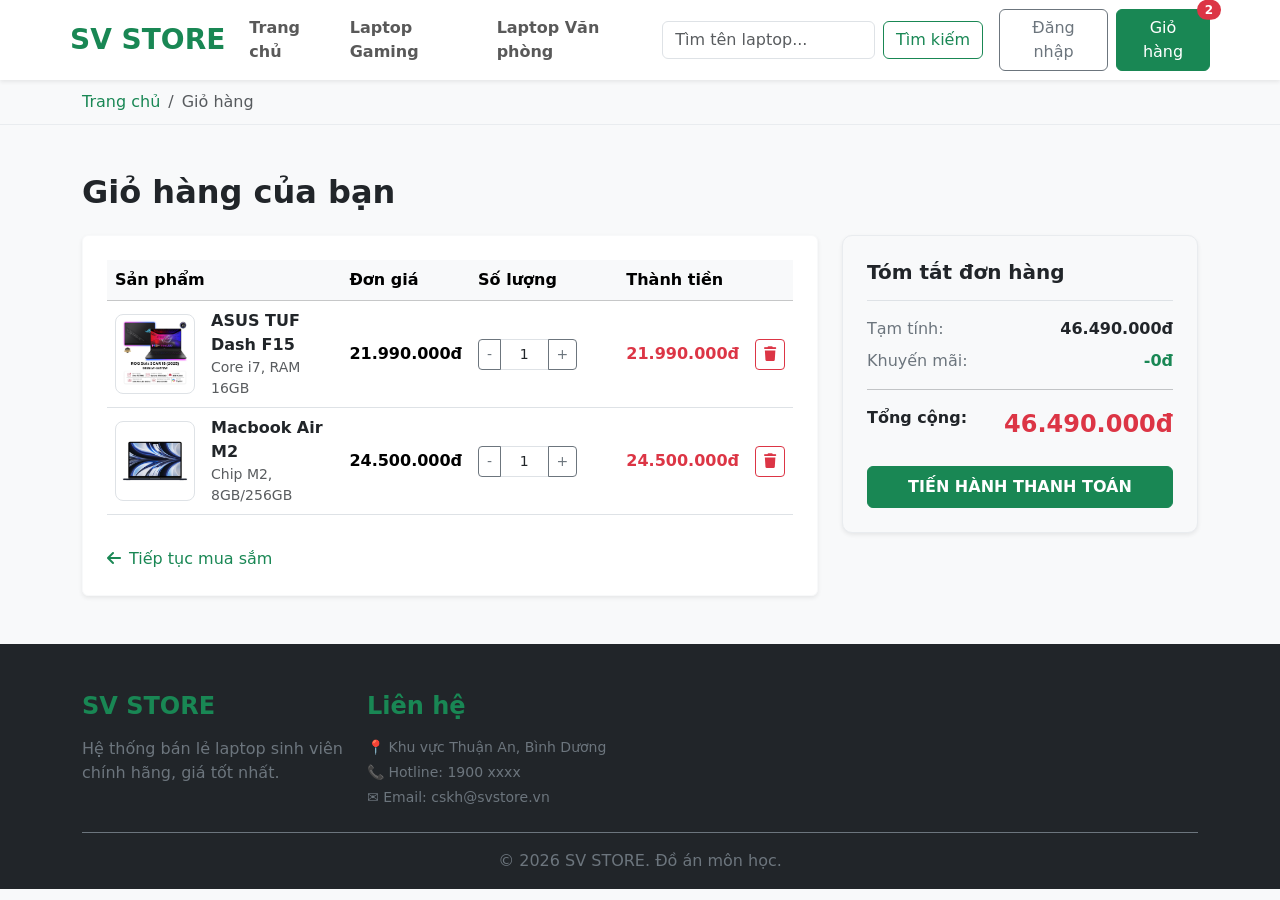
==== cart.html @ af4b574b "bo sung cac trang" ====
<!doctype html>
<html lang="vi">
  <head>
    <meta charset="UTF-8" />
    <meta name="viewport" content="width=device-width, initial-scale=1.0" />
    <title>SV STORE - Giỏ Hàng</title>
    <link
      href="https://cdn.jsdelivr.net/npm/bootstrap@5.3.0/dist/css/bootstrap.min.css"
      rel="stylesheet"
    />
    <link
      rel="stylesheet"
      href="https://cdnjs.cloudflare.com/ajax/libs/font-awesome/6.4.0/css/all.min.css"
    />
    <link rel="stylesheet" href="style.css" />
    <style>
      .breadcrumb-section {
        background: #f8f9fa;
        border-bottom: 1px solid #e9ecef;
        padding: 10px 0;
      }
      .breadcrumb-item a {
        color: #198754;
        text-decoration: none;
      }
      .breadcrumb-item a:hover {
        text-decoration: underline;
      }

      .cart-item-img {
        width: 80px;
        height: 80px;
        object-fit: contain;
        background: #fff;
        border: 1px solid #dee2e6;
        border-radius: 8px;
        padding: 5px;
      }
      .qty-input {
        width: 60px;
        text-align: center;
      }
      .summary-card {
        background: #f8f9fa;
        border: 1px solid #e9ecef;
        border-radius: 10px;
      }
    </style>
  </head>

  <body class="bg-light">
    <header class="sticky-top bg-white shadow-sm">
      <nav class="navbar navbar-expand-lg navbar-light container">
        <a class="navbar-brand text-success fw-bold fs-3" href="index.html"
          >SV STORE</a
        >
        <button
          class="navbar-toggler"
          type="button"
          data-bs-toggle="collapse"
          data-bs-target="#navbarNav"
        >
          <span class="navbar-toggler-icon"></span>
        </button>
        <div class="collapse navbar-collapse" id="navbarNav">
          <ul class="navbar-nav me-auto fw-semibold mb-2 mb-lg-0">
            <li class="nav-item">
              <a class="nav-link" href="index.html">Trang chủ</a>
            </li>
            <li class="nav-item">
              <a class="nav-link" href="category.html?type=gaming"
                >Laptop Gaming</a
              >
            </li>
            <li class="nav-item">
              <a class="nav-link" href="category.html?type=office"
                >Laptop Văn phòng</a
              >
            </li>
          </ul>
          <form class="d-flex me-3 mb-2 mb-lg-0" role="search">
            <input
              class="form-control me-2"
              type="search"
              placeholder="Tìm tên laptop..."
            />
            <button class="btn btn-outline-success flex-shrink-0" type="submit">
              Tìm kiếm
            </button>
          </form>
          <div class="d-flex gap-2">
            <a href="#" class="btn btn-outline-secondary">Đăng nhập</a>
            <a href="cart.html" class="btn btn-success position-relative">
              Giỏ hàng
              <span
                class="position-absolute top-0 start-100 translate-middle badge rounded-pill bg-danger"
                id="cartBadge"
                >2</span
              >
            </a>
          </div>
        </div>
      </nav>
    </header>

    <main>
      <div class="breadcrumb-section">
        <div class="container">
          <nav aria-label="breadcrumb">
            <ol class="breadcrumb mb-0 small">
              <li class="breadcrumb-item">
                <a href="index.html">Trang chủ</a>
              </li>
              <li class="breadcrumb-item active">Giỏ hàng</li>
            </ol>
          </nav>
        </div>
      </div>

      <section class="container my-5">
        <h2 class="fw-bold mb-4">Giỏ hàng của bạn</h2>
        <div class="row g-4">
          <div class="col-lg-8">
            <div class="bg-white p-4 rounded shadow-sm border border-light">
              <div class="table-responsive">
                <table class="table align-middle">
                  <thead class="table-light">
                    <tr>
                      <th scope="col">Sản phẩm</th>
                      <th scope="col">Đơn giá</th>
                      <th scope="col">Số lượng</th>
                      <th scope="col">Thành tiền</th>
                      <th scope="col"></th>
                    </tr>
                  </thead>
                  <tbody>
                    <tr>
                      <td>
                        <div class="d-flex align-items-center gap-3">
                          <a
                            href="chitietsanpham.html?id=asus-tuf-dash-f15"
                            class="text-dark fw-bold text-decoration-none"
                          >
                            <img
                              src="images/4.png"
                              alt="ASUS TUF Dash F15"
                              class="cart-item-img"
                          /></a>
                          <div>
                            <a
                              href="chitietsanpham.html?id=asus-tuf-dash-f15"
                              class="text-dark fw-bold text-decoration-none"
                              >ASUS TUF Dash F15</a
                            >
                            <p class="text-muted small mb-0">
                              Core i7, RAM 16GB
                            </p>
                          </div>
                        </div>
                      </td>
                      <td class="fw-semibold">21.990.000đ</td>
                      <td>
                        <div class="input-group input-group-sm w-75">
                          <button
                            class="btn btn-outline-secondary"
                            type="button"
                          >
                            -
                          </button>
                          <input
                            type="text"
                            class="form-control qty-input"
                            value="1"
                          />
                          <button
                            class="btn btn-outline-secondary"
                            type="button"
                          >
                            +
                          </button>
                        </div>
                      </td>
                      <td class="fw-bold text-danger">21.990.000đ</td>
                      <td>
                        <button
                          class="btn btn-sm btn-outline-danger"
                          title="Xóa"
                        >
                          <i class="fa fa-trash"></i>
                        </button>
                      </td>
                    </tr>
                    <tr>
                      <td>
                        <div class="d-flex align-items-center gap-3">
                          <a
                            href="chitietsanpham.html?id=MacBook Air M2 (2023)"
                            class="text-dark fw-bold text-decoration-none"
                          >
                            <img
                              src="images/MB1.png"
                              alt="Macbook Air M2"
                              class="cart-item-img"
                            />
                          </a>
                          <div>
                            <a
                              href="chitietsanpham.html?id=MacBook Air M2 (2023)"
                              class="text-dark fw-bold text-decoration-none"
                              >Macbook Air M2</a
                            >
                            <p class="text-muted small mb-0">
                              Chip M2, 8GB/256GB
                            </p>
                          </div>
                        </div>
                      </td>
                      <td class="fw-semibold">24.500.000đ</td>
                      <td>
                        <div class="input-group input-group-sm w-75">
                          <button
                            class="btn btn-outline-secondary"
                            type="button"
                          >
                            -
                          </button>
                          <input
                            type="text"
                            class="form-control qty-input"
                            value="1"
                          />
                          <button
                            class="btn btn-outline-secondary"
                            type="button"
                          >
                            +
                          </button>
                        </div>
                      </td>
                      <td class="fw-bold text-danger">24.500.000đ</td>
                      <td>
                        <button
                          class="btn btn-sm btn-outline-danger"
                          title="Xóa"
                        >
                          <i class="fa fa-trash"></i>
                        </button>
                      </td>
                    </tr>
                  </tbody>
                </table>
              </div>
              <div class="mt-3">
                <a href="index.html" class="text-success text-decoration-none"
                  ><i class="fa fa-arrow-left me-2"></i>Tiếp tục mua sắm</a
                >
              </div>
            </div>
          </div>

          <div class="col-lg-4">
            <div class="summary-card p-4 shadow-sm">
              <h5 class="fw-bold border-bottom pb-3 mb-3">Tóm tắt đơn hàng</h5>
              <div class="d-flex justify-content-between mb-2">
                <span class="text-secondary">Tạm tính:</span>
                <span class="fw-semibold">46.490.000đ</span>
              </div>
              <div class="d-flex justify-content-between mb-3">
                <span class="text-secondary">Khuyến mãi:</span>
                <span class="text-success fw-semibold">-0đ</span>
              </div>
              <hr />
              <div class="d-flex justify-content-between mb-4">
                <span class="fw-bold">Tổng cộng:</span>
                <span class="fw-bold fs-4 text-danger">46.490.000đ</span>
              </div>
              <a
                href="checkout.html"
                class="btn btn-success w-100 fw-bold py-2"
              >
                TIẾN HÀNH THANH TOÁN
              </a>
            </div>
          </div>
        </div>
      </section>
    </main>

    <footer class="bg-dark text-light pt-5 pb-3 mt-5">
      <div class="container">
        <div class="row g-4 mb-4">
          <div class="col-12 col-md-3">
            <h4 class="text-success fw-bold mb-3">SV STORE</h4>
            <p class="text-secondary">
              Hệ thống bán lẻ laptop sinh viên chính hãng, giá tốt nhất.
            </p>
          </div>
          <div class="col-12 col-md-3">
            <h4 class="text-success fw-bold mb-3">Liên hệ</h4>
            <p class="mb-1 text-secondary small">
              📍 Khu vực Thuận An, Bình Dương
            </p>
            <p class="mb-1 text-secondary small">📞 Hotline: 1900 xxxx</p>
            <p class="mb-0 text-secondary small">✉️ Email: cskh@svstore.vn</p>
          </div>
        </div>
        <div
          class="text-center text-secondary border-top border-secondary pt-3 mt-3"
        >
          <p class="mb-0">&copy; 2026 SV STORE. Đồ án môn học.</p>
        </div>
      </div>
    </footer>

    <script src="https://cdn.jsdelivr.net/npm/bootstrap@5.3.0/dist/js/bootstrap.bundle.min.js"></script>
  </body>
</html>
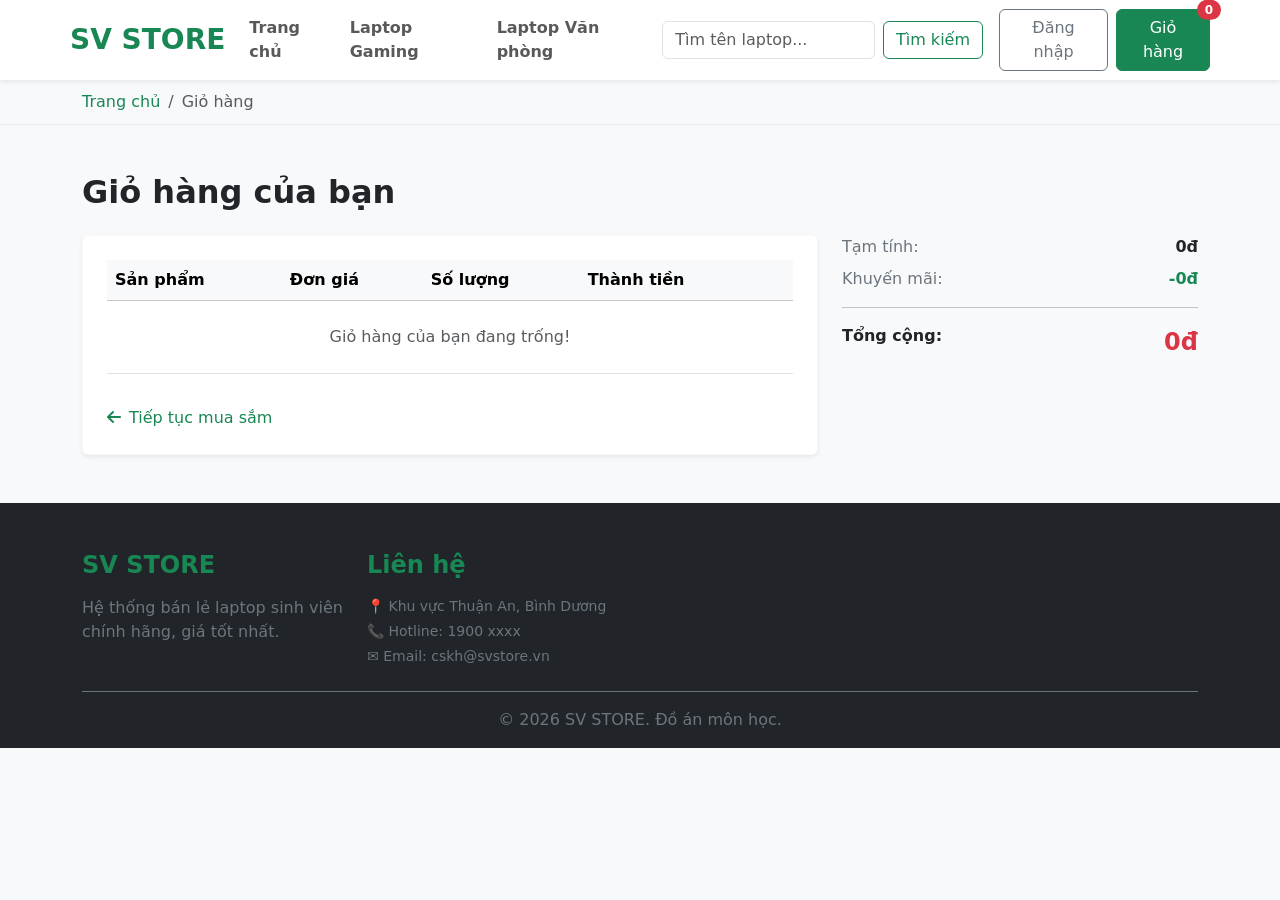
==== commit c8619e41: "hoan thien cart va checkout" ====
--- a/cart.html
+++ b/cart.html
@@ -78,11 +78,13 @@
               >
             </li>
           </ul>
-          <form class="d-flex me-3 mb-2 mb-lg-0" role="search">
+          <form id="searchForm" class="d-flex me-3 mb-2 mb-lg-0" role="search">
             <input
+              id="searchInput"
               class="form-control me-2"
               type="search"
               placeholder="Tìm tên laptop..."
+              aria-label="Search"
             />
             <button class="btn btn-outline-success flex-shrink-0" type="submit">
               Tìm kiếm
@@ -133,121 +135,7 @@
                       <th scope="col"></th>
                     </tr>
                   </thead>
-                  <tbody>
-                    <tr>
-                      <td>
-                        <div class="d-flex align-items-center gap-3">
-                          <a
-                            href="chitietsanpham.html?id=asus-tuf-dash-f15"
-                            class="text-dark fw-bold text-decoration-none"
-                          >
-                            <img
-                              src="images/4.png"
-                              alt="ASUS TUF Dash F15"
-                              class="cart-item-img"
-                          /></a>
-                          <div>
-                            <a
-                              href="chitietsanpham.html?id=asus-tuf-dash-f15"
-                              class="text-dark fw-bold text-decoration-none"
-                              >ASUS TUF Dash F15</a
-                            >
-                            <p class="text-muted small mb-0">
-                              Core i7, RAM 16GB
-                            </p>
-                          </div>
-                        </div>
-                      </td>
-                      <td class="fw-semibold">21.990.000đ</td>
-                      <td>
-                        <div class="input-group input-group-sm w-75">
-                          <button
-                            class="btn btn-outline-secondary"
-                            type="button"
-                          >
-                            -
-                          </button>
-                          <input
-                            type="text"
-                            class="form-control qty-input"
-                            value="1"
-                          />
-                          <button
-                            class="btn btn-outline-secondary"
-                            type="button"
-                          >
-                            +
-                          </button>
-                        </div>
-                      </td>
-                      <td class="fw-bold text-danger">21.990.000đ</td>
-                      <td>
-                        <button
-                          class="btn btn-sm btn-outline-danger"
-                          title="Xóa"
-                        >
-                          <i class="fa fa-trash"></i>
-                        </button>
-                      </td>
-                    </tr>
-                    <tr>
-                      <td>
-                        <div class="d-flex align-items-center gap-3">
-                          <a
-                            href="chitietsanpham.html?id=MacBook Air M2 (2023)"
-                            class="text-dark fw-bold text-decoration-none"
-                          >
-                            <img
-                              src="images/MB1.png"
-                              alt="Macbook Air M2"
-                              class="cart-item-img"
-                            />
-                          </a>
-                          <div>
-                            <a
-                              href="chitietsanpham.html?id=MacBook Air M2 (2023)"
-                              class="text-dark fw-bold text-decoration-none"
-                              >Macbook Air M2</a
-                            >
-                            <p class="text-muted small mb-0">
-                              Chip M2, 8GB/256GB
-                            </p>
-                          </div>
-                        </div>
-                      </td>
-                      <td class="fw-semibold">24.500.000đ</td>
-                      <td>
-                        <div class="input-group input-group-sm w-75">
-                          <button
-                            class="btn btn-outline-secondary"
-                            type="button"
-                          >
-                            -
-                          </button>
-                          <input
-                            type="text"
-                            class="form-control qty-input"
-                            value="1"
-                          />
-                          <button
-                            class="btn btn-outline-secondary"
-                            type="button"
-                          >
-                            +
-                          </button>
-                        </div>
-                      </td>
-                      <td class="fw-bold text-danger">24.500.000đ</td>
-                      <td>
-                        <button
-                          class="btn btn-sm btn-outline-danger"
-                          title="Xóa"
-                        >
-                          <i class="fa fa-trash"></i>
-                        </button>
-                      </td>
-                    </tr>
-                  </tbody>
+                  <tbody id="cartTableBody"></tbody>
                 </table>
               </div>
               <div class="mt-3">
@@ -259,27 +147,18 @@
           </div>
 
           <div class="col-lg-4">
-            <div class="summary-card p-4 shadow-sm">
-              <h5 class="fw-bold border-bottom pb-3 mb-3">Tóm tắt đơn hàng</h5>
-              <div class="d-flex justify-content-between mb-2">
-                <span class="text-secondary">Tạm tính:</span>
-                <span class="fw-semibold">46.490.000đ</span>
-              </div>
-              <div class="d-flex justify-content-between mb-3">
-                <span class="text-secondary">Khuyến mãi:</span>
-                <span class="text-success fw-semibold">-0đ</span>
-              </div>
-              <hr />
-              <div class="d-flex justify-content-between mb-4">
-                <span class="fw-bold">Tổng cộng:</span>
-                <span class="fw-bold fs-4 text-danger">46.490.000đ</span>
-              </div>
-              <a
-                href="checkout.html"
-                class="btn btn-success w-100 fw-bold py-2"
-              >
-                TIẾN HÀNH THANH TOÁN
-              </a>
+            <div class="d-flex justify-content-between mb-2">
+              <span class="text-secondary">Tạm tính:</span>
+              <span class="fw-semibold" id="cartSubtotal">0đ</span>
+            </div>
+            <div class="d-flex justify-content-between mb-3">
+              <span class="text-secondary">Khuyến mãi:</span>
+              <span class="text-success fw-semibold">-0đ</span>
+            </div>
+            <hr />
+            <div class="d-flex justify-content-between mb-4">
+              <span class="fw-bold">Tổng cộng:</span>
+              <span class="fw-bold fs-4 text-danger" id="cartTotal">0đ</span>
             </div>
           </div>
         </div>
@@ -311,7 +190,8 @@
         </div>
       </div>
     </footer>
-
+    <script src="https://code.jquery.com/jquery-3.7.1.min.js"></script>
     <script src="https://cdn.jsdelivr.net/npm/bootstrap@5.3.0/dist/js/bootstrap.bundle.min.js"></script>
+    <script src="js/script.js"></script>
   </body>
 </html>
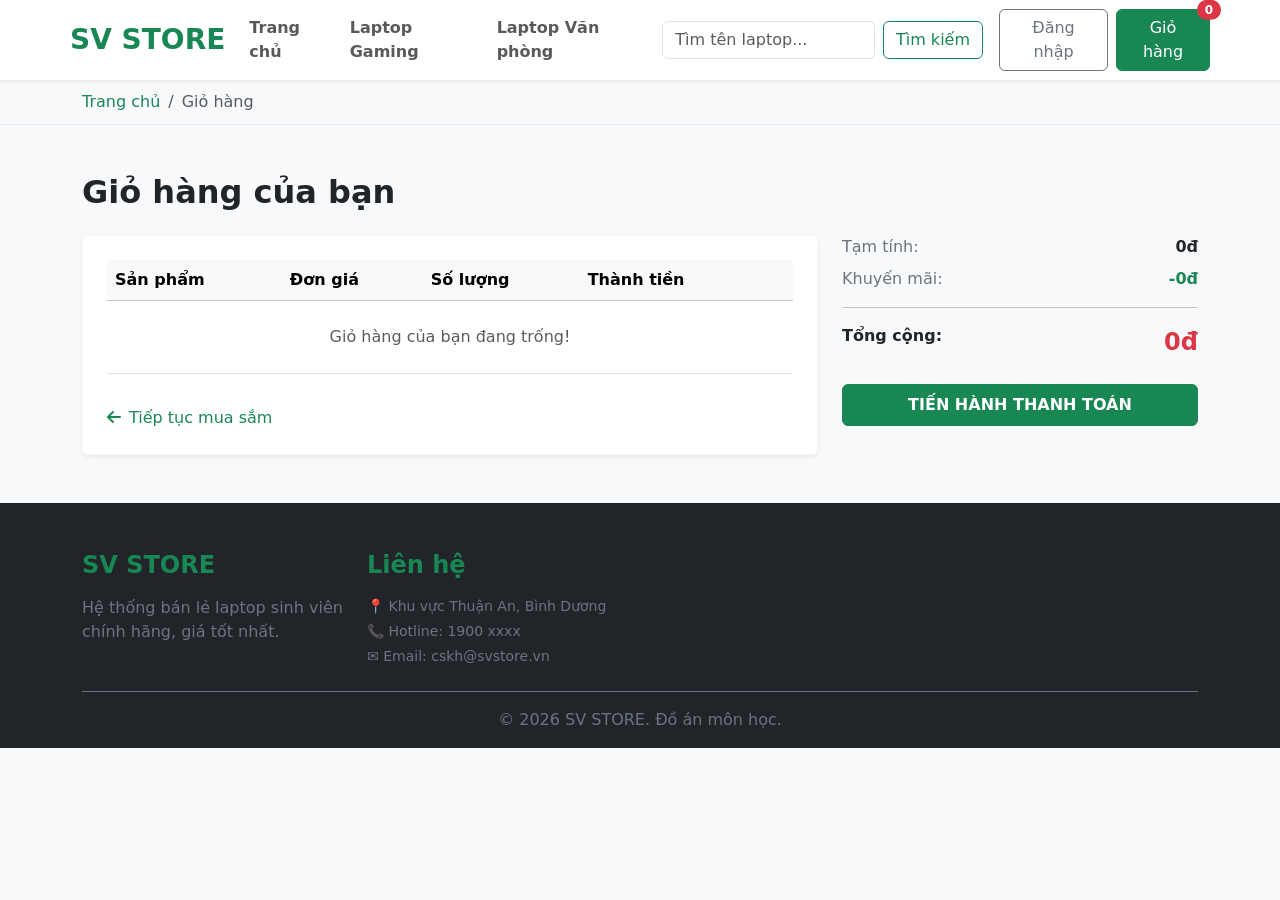
==== commit 280ec194: "them thanh tien hanh thanh toan" ====
--- a/cart.html
+++ b/cart.html
@@ -160,6 +160,14 @@
               <span class="fw-bold">Tổng cộng:</span>
               <span class="fw-bold fs-4 text-danger" id="cartTotal">0đ</span>
             </div>
+            <div>
+              <a
+                href="checkout.html"
+                class="btn btn-success w-100 fw-bold py-2"
+              >
+                TIẾN HÀNH THANH TOÁN
+              </a>
+            </div>
           </div>
         </div>
       </section>
@@ -190,8 +198,8 @@
         </div>
       </div>
     </footer>
-    <script src="https://code.jquery.com/jquery-3.7.1.min.js"></script>
-    <script src="https://cdn.jsdelivr.net/npm/bootstrap@5.3.0/dist/js/bootstrap.bundle.min.js"></script>
+    <script src="js/jquery-3.7.1.min.js"></script>
+    <script src="js/bootstrap.bundle.min.js"></script>
     <script src="js/script.js"></script>
   </body>
 </html>
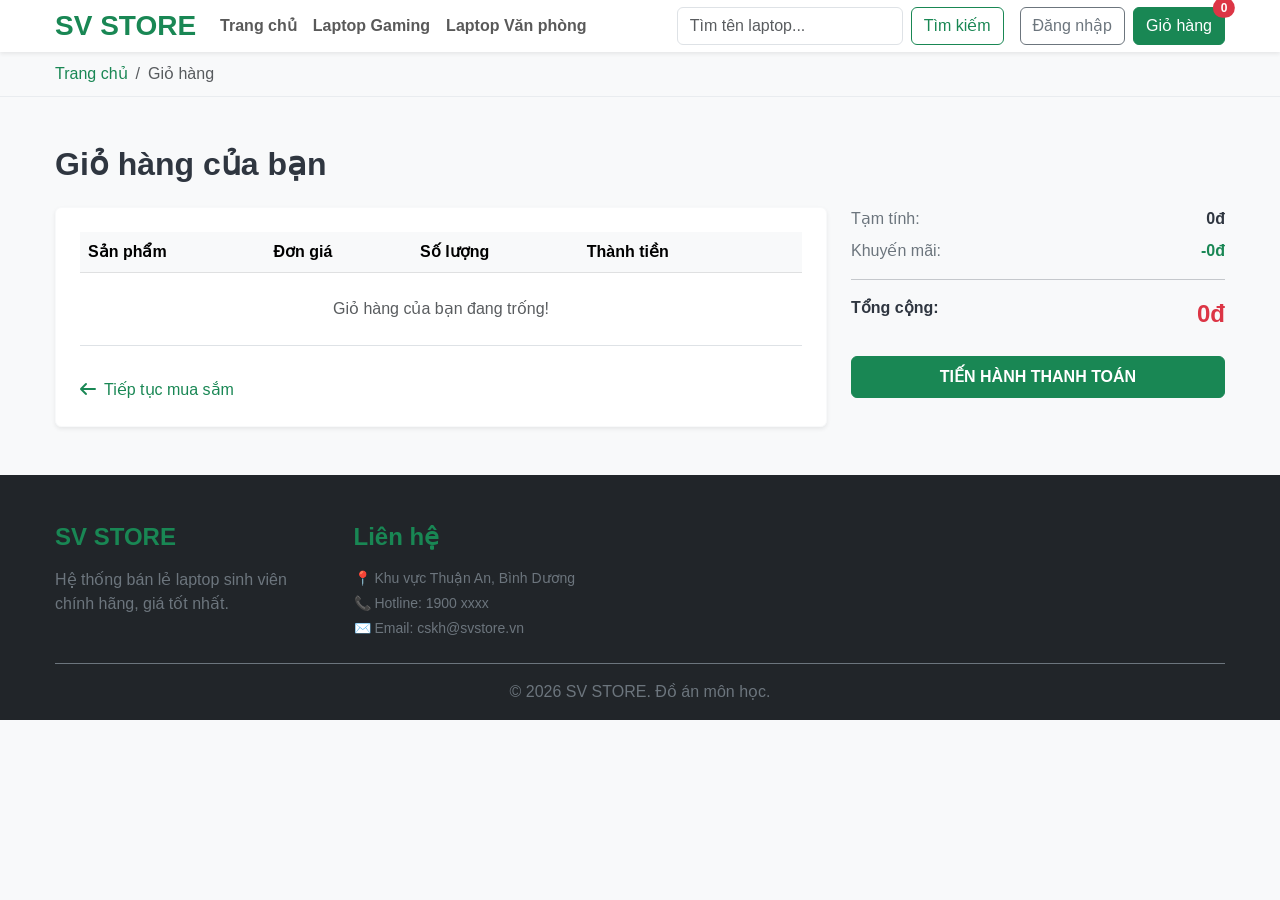
==== commit 4ee3858c: "Them thu vien san khong can co mang" ====
--- a/cart.html
+++ b/cart.html
@@ -4,15 +4,9 @@
     <meta charset="UTF-8" />
     <meta name="viewport" content="width=device-width, initial-scale=1.0" />
     <title>SV STORE - Giỏ Hàng</title>
-    <link
-      href="https://cdn.jsdelivr.net/npm/bootstrap@5.3.0/dist/css/bootstrap.min.css"
-      rel="stylesheet"
-    />
-    <link
-      rel="stylesheet"
-      href="https://cdnjs.cloudflare.com/ajax/libs/font-awesome/6.4.0/css/all.min.css"
-    />
-    <link rel="stylesheet" href="style.css" />
+    <link href="css/bootstrap.min.css" rel="stylesheet" />
+    <link rel="stylesheet" href="css/all.min.css" />
+    <link rel="stylesheet" href="css/style.css" />
     <style>
       .breadcrumb-section {
         background: #f8f9fa;
--- a/css/style.css
+++ b/css/style.css
@@ -0,0 +1,177 @@
+/* --- Reset CSS cơ bản --- */
+* {
+  margin: 0;
+  padding: 0;
+  box-sizing: border-box;
+  font-family: "Segoe UI", Tahoma, Geneva, Verdana, sans-serif;
+}
+
+body {
+  background-color: #f5f6fa;
+  color: #2f3640;
+}
+
+.container {
+  max-width: 1200px;
+  margin: 0 auto;
+  padding: 0 15px;
+}
+
+/* --- Định dạng Header --- */
+header {
+  background-color: #ffffff;
+  box-shadow: 0 2px 10px rgba(0, 0, 0, 0.05);
+  position: sticky;
+  top: 0;
+  z-index: 100;
+}
+
+.header-container {
+  display: flex;
+  justify-content: space-between;
+  align-items: center;
+  height: 70px;
+}
+
+.menu {
+  list-style: none;
+  display: flex;
+  gap: 20px;
+}
+
+.menu a {
+  text-decoration: none;
+  color: #353b48;
+  font-weight: 600;
+  transition: color 0.3s;
+}
+
+.menu a:hover,
+.menu a.active {
+  color: #2ed573;
+}
+
+/* --- Định dạng Banner --- */
+.banner {
+  background: linear-gradient(135deg, #2f3542, #57606f);
+  color: white;
+  text-align: center;
+  padding: 60px 0;
+  margin-bottom: 40px;
+}
+
+/* --- Định dạng Lưới Sản phẩm --- */
+.section-title {
+  font-size: 24px;
+  margin-bottom: 20px;
+  border-bottom: 2px solid #2ed573;
+  display: inline-block;
+  padding-bottom: 5px;
+}
+
+.product-grid {
+  display: grid;
+  grid-template-columns: repeat(auto-fit, minmax(250px, 1fr));
+  gap: 20px;
+  margin-bottom: 50px;
+}
+
+/* --- Card Sản phẩm --- */
+.product-card {
+  background: white;
+  border-radius: 8px;
+  overflow: hidden;
+  box-shadow: 0 4px 6px rgba(0, 0, 0, 0.05);
+  transition: transform 0.3s;
+  position: relative;
+}
+
+.product-card:hover {
+  transform: translateY(-5px);
+  box-shadow: 0 8px 15px rgba(0, 0, 0, 0.1);
+}
+
+.product-img {
+  width: 100%;
+  height: auto;
+  display: block;
+  border-bottom: 1px solid #f1f2f6;
+}
+
+.product-info {
+  padding: 15px;
+}
+
+.product-info h4 {
+  font-size: 16px;
+  margin-bottom: 8px;
+  color: #2f3640;
+}
+
+.specs {
+  font-size: 13px;
+  color: #718093;
+  margin-bottom: 15px;
+  line-height: 1.4;
+}
+
+.price-action {
+  display: flex;
+  justify-content: space-between;
+  align-items: center;
+}
+
+.price {
+  color: #e84118;
+  font-weight: bold;
+  font-size: 16px;
+}
+
+.btn-buy {
+  background-color: #2ed573;
+  color: white;
+  border: none;
+  padding: 8px 15px;
+  border-radius: 4px;
+  cursor: pointer;
+  font-weight: bold;
+  transition: background 0.3s;
+}
+
+.btn-buy:hover {
+  background-color: #26ae60;
+}
+
+/* --- Định dạng Footer --- */
+footer {
+  background-color: #2f3640;
+  color: #f5f6fa;
+  padding: 40px 0 0 0;
+}
+
+.footer-content {
+  display: flex;
+  justify-content: space-between;
+  flex-wrap: wrap;
+  gap: 30px;
+  margin-bottom: 30px;
+}
+
+.footer-col h4 {
+  color: #2ed573;
+  margin-bottom: 15px;
+}
+
+.footer-col p {
+  font-size: 14px;
+  line-height: 1.8;
+  color: #dcdde1;
+}
+
+.footer-bottom {
+  background-color: #1e242b;
+  text-align: center;
+  padding: 15px 0;
+  font-size: 14px;
+  color: #7f8fa6;
+}
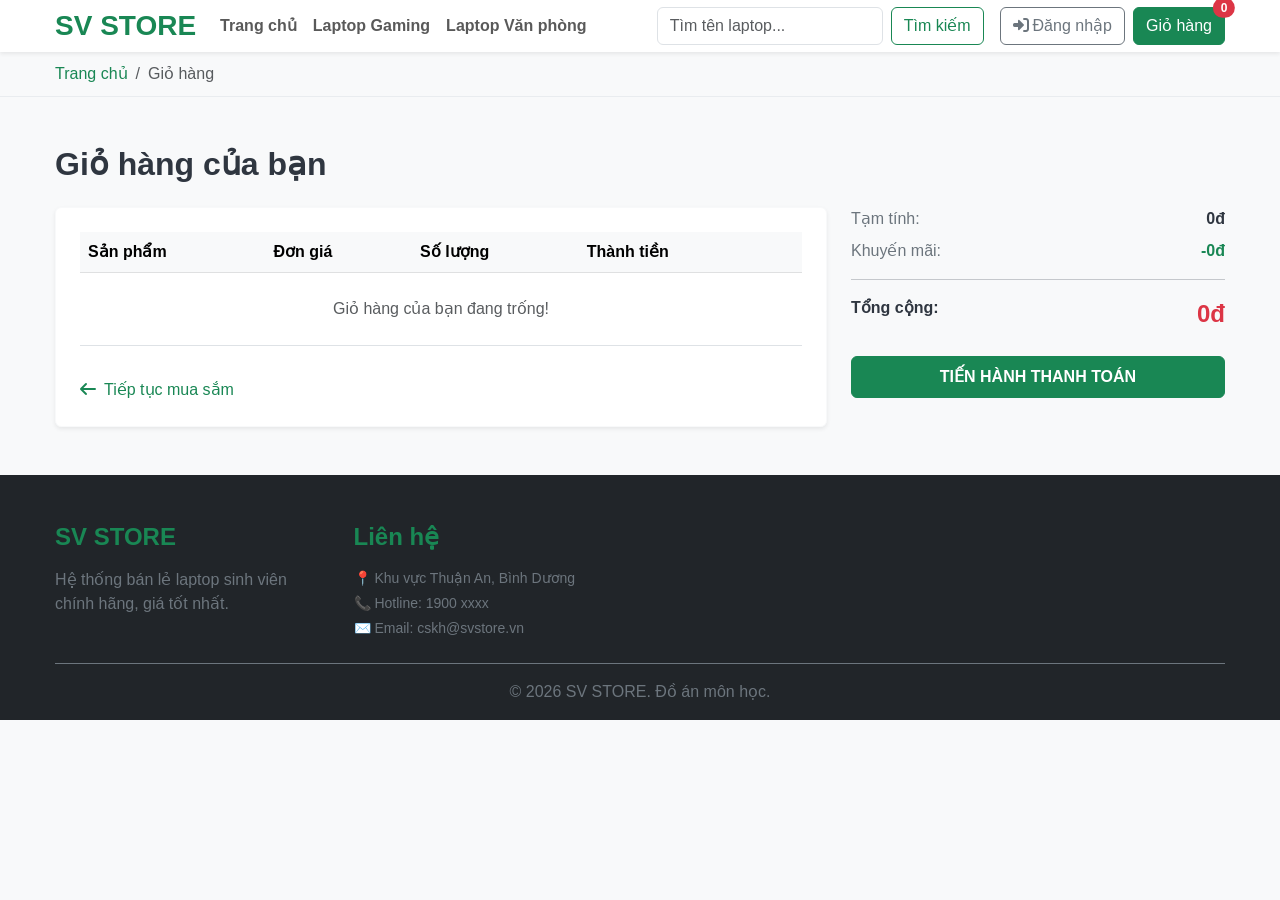
==== commit 88cbf79b: "Them dang nhap va dang xuat va giao dien admin" ====
--- a/cart.html
+++ b/cart.html
@@ -84,8 +84,8 @@
               Tìm kiếm
             </button>
           </form>
-          <div class="d-flex gap-2">
-            <a href="#" class="btn btn-outline-secondary">Đăng nhập</a>
+          <div class="d-flex gap-2 align-items-center">
+            <div id="navAuthArea"></div>
             <a href="cart.html" class="btn btn-success position-relative">
               Giỏ hàng
               <span
@@ -196,4 +196,4 @@
     <script src="js/bootstrap.bundle.min.js"></script>
     <script src="js/script.js"></script>
   </body>
-</html>
+</html>
--- a/css/style.css
+++ b/css/style.css
@@ -175,3 +175,4 @@
   font-size: 14px;
   color: #7f8fa6;
 }
+
